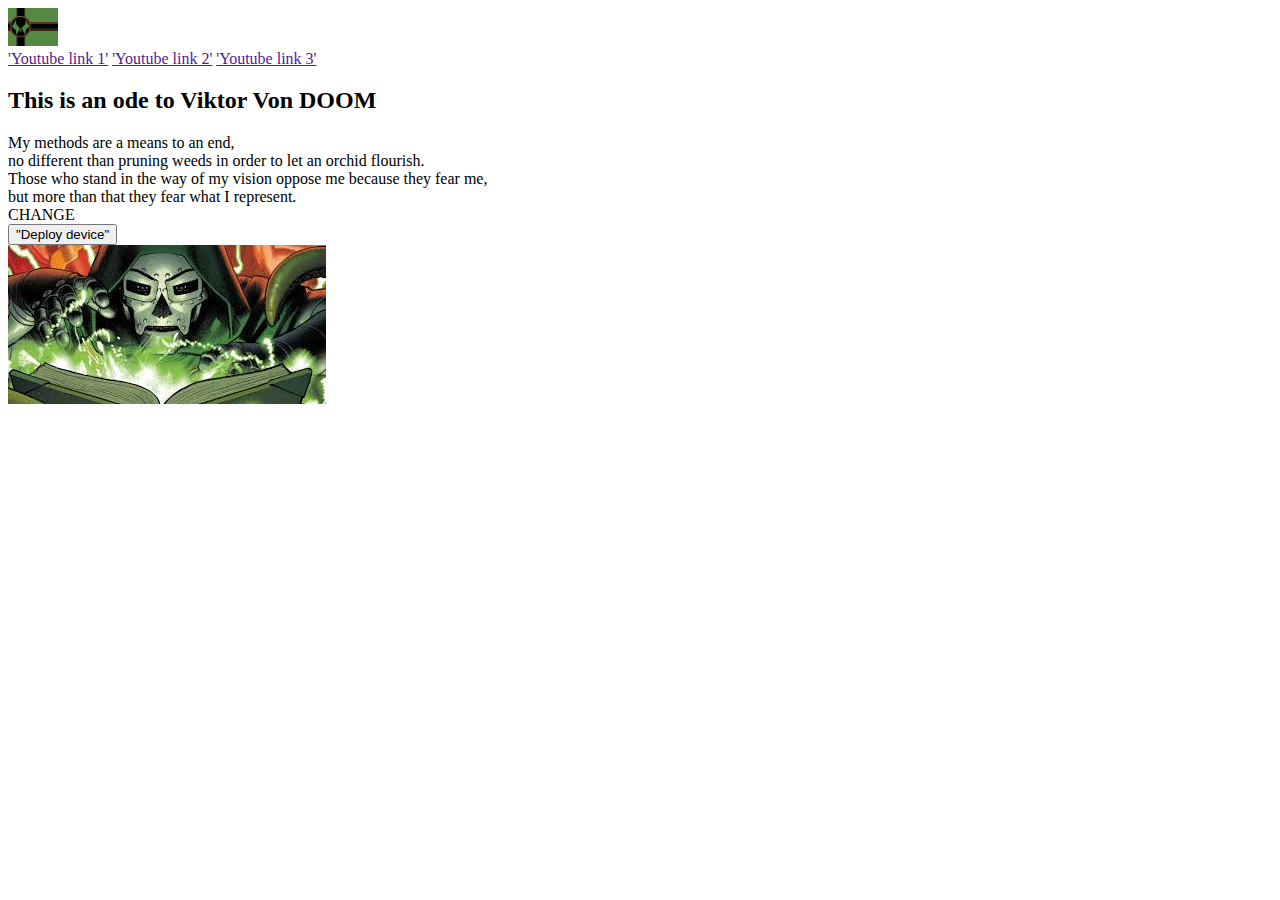
==== index.html @ a86dbe4e "index creation, text img added in header" ====
<!DOCTYPE html>
<html lang="en">

<head>
    <meta charset="UTF-8">
    <meta name="viewport" content="width=device-width, initial-scale=1.0">
    <title>Document</title>
</head>

<body>
    <header>
        <div class="header container">
            <div class="logo container"><img style="width: 50px;" src="projectmaterial/logo.jpg" alt=""></div>
            <div class="links container">
                <a href="">'Youtube link 1'</a>
                <a href="">'Youtube link 2'</a>
                <a href="">'Youtube link 3'</a>
            </div>
        </div>
        <div class="header container two">
            <div class="signup shortcut container">
                <div class="title container"> <h2>This is an ode to Viktor Von DOOM</h2></div>
                <div class="text container">
                    My methods are a means to an end, 
                    <br>no different than pruning weeds in order to let an orchid flourish.
                    <br>Those who stand in the way of my vision oppose me because they fear me, 
                    <br> but more than that they fear what I represent. 
                    <br>CHANGE
                </div>
                <button>"Deploy device"</button>
            </div>
            <div class="image container"><img src="projectmaterial/headerimg.jfif" alt=""></div>
        </div>
    </header>

    <main>
        <div class="info container"></div>
        <div class="quote container"></div>
        <div class="signup container main"></div>
    </main>

    <footer>

    </footer>

</body>

</html>
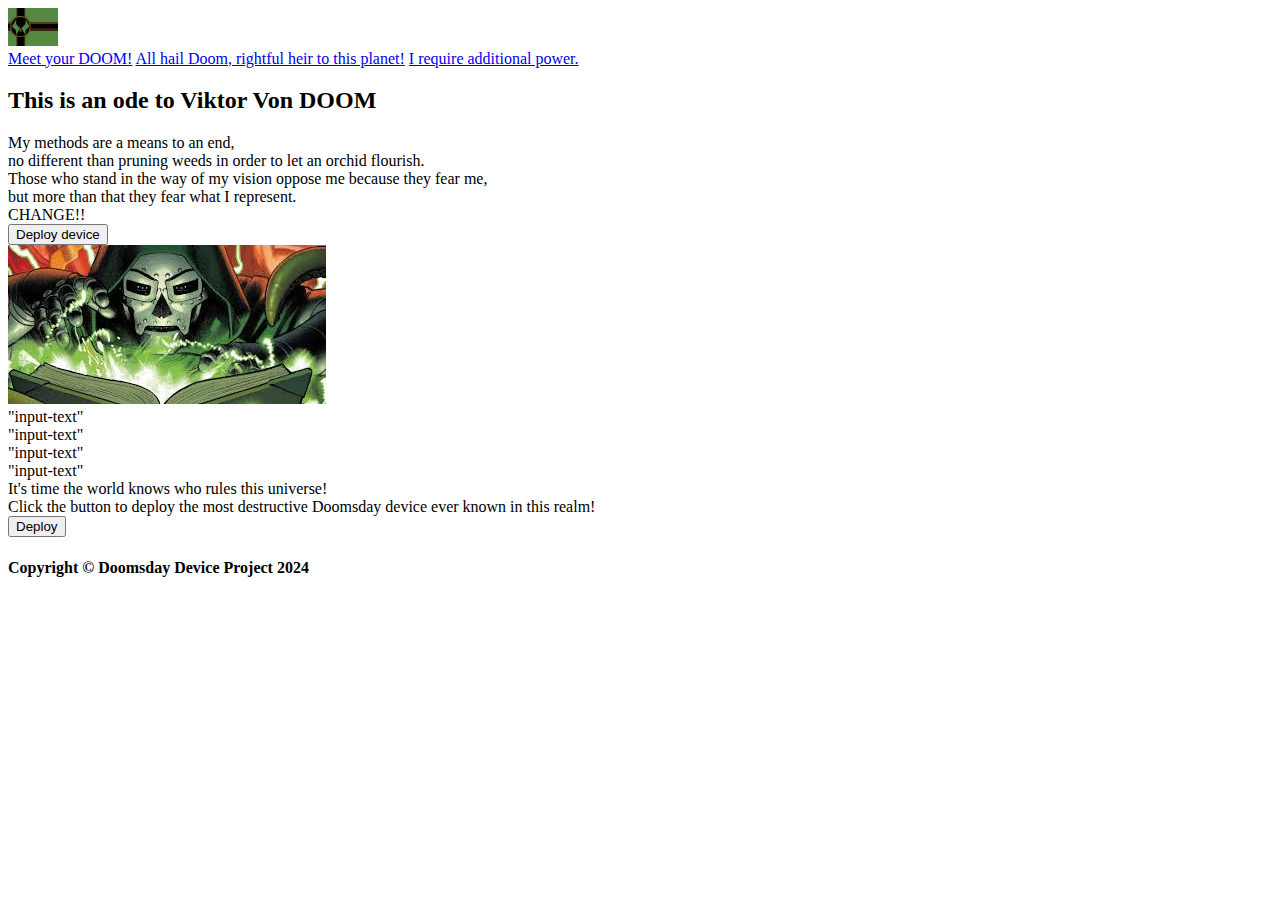
==== commit f8304aea: "main structure created, footer content added" ====
--- a/index.html
+++ b/index.html
@@ -5,42 +5,66 @@
     <meta charset="UTF-8">
     <meta name="viewport" content="width=device-width, initial-scale=1.0">
     <title>Document</title>
+    <script src="./device.html"></script>
 </head>
 
 <body>
+
     <header>
         <div class="header container">
             <div class="logo container"><img style="width: 50px;" src="projectmaterial/logo.jpg" alt=""></div>
             <div class="links container">
-                <a href="">'Youtube link 1'</a>
-                <a href="">'Youtube link 2'</a>
-                <a href="">'Youtube link 3'</a>
+                <a href="https://www.youtube.com/watch?v=JXOzMFmg_2w&ab_channel=ScreenCulture ">Meet your DOOM!</a>
+                <a href="https://www.cbr.com/things-you-never-knew-about-doctor-doom/">All hail Doom, rightful heir to
+                    this planet!</a>
+                <a href="https://www.youtube.com/watch?v=WffJfQPp7kE&t=515s&ab_channel=AntonioRecords">I require
+                    additional power.</a>
             </div>
         </div>
         <div class="header container two">
-            <div class="signup shortcut container">
-                <div class="title container"> <h2>This is an ode to Viktor Von DOOM</h2></div>
+            <div class="device shortcut container">
+                <div class="title container">
+                    <h2>This is an ode to Viktor Von DOOM</h2>
+                </div>
                 <div class="text container">
-                    My methods are a means to an end, 
+                    My methods are a means to an end,
                     <br>no different than pruning weeds in order to let an orchid flourish.
-                    <br>Those who stand in the way of my vision oppose me because they fear me, 
-                    <br> but more than that they fear what I represent. 
-                    <br>CHANGE
+                    <br>Those who stand in the way of my vision oppose me because they fear me,
+                    <br> but more than that they fear what I represent.
+                    <br>CHANGE!!
                 </div>
-                <button>"Deploy device"</button>
+                <button>
+                    <a href="device.html"></a> Deploy device
+                </button>
             </div>
             <div class="image container"><img src="projectmaterial/headerimg.jfif" alt=""></div>
         </div>
     </header>
 
     <main>
-        <div class="info container"></div>
-        <div class="quote container"></div>
-        <div class="signup container main"></div>
+        <div class="info container">
+            <div class="infotitle"></div>
+            <div class="cards">
+                <div class="card"><img src="" alt="">"input-text"</div>
+                <div class="card"><img src="" alt="">"input-text"</div>
+                <div class="card"><img src="" alt="">"input-text"</div>
+                <div class="card"><img src="" alt="">"input-text"</div>
+            </div>
+        </div>
+        <div class="quote container">
+            <div class="quote container"></div>
+            <div class="signature"></div>
+        </div>
+        <div class="device container main">
+            <div class="textwall">It's time the world knows who rules this universe! 
+                <br>Click the button to deploy the most destructive Doomsday device ever known in this realm!
+            </div>
+            <div class=""> <button>Deploy</button></div>
+        </div>
     </main>
 
     <footer>
-
+        <h4>Copyright © Doomsday Device Project 2024 </h4>
     </footer>
 
 </body>
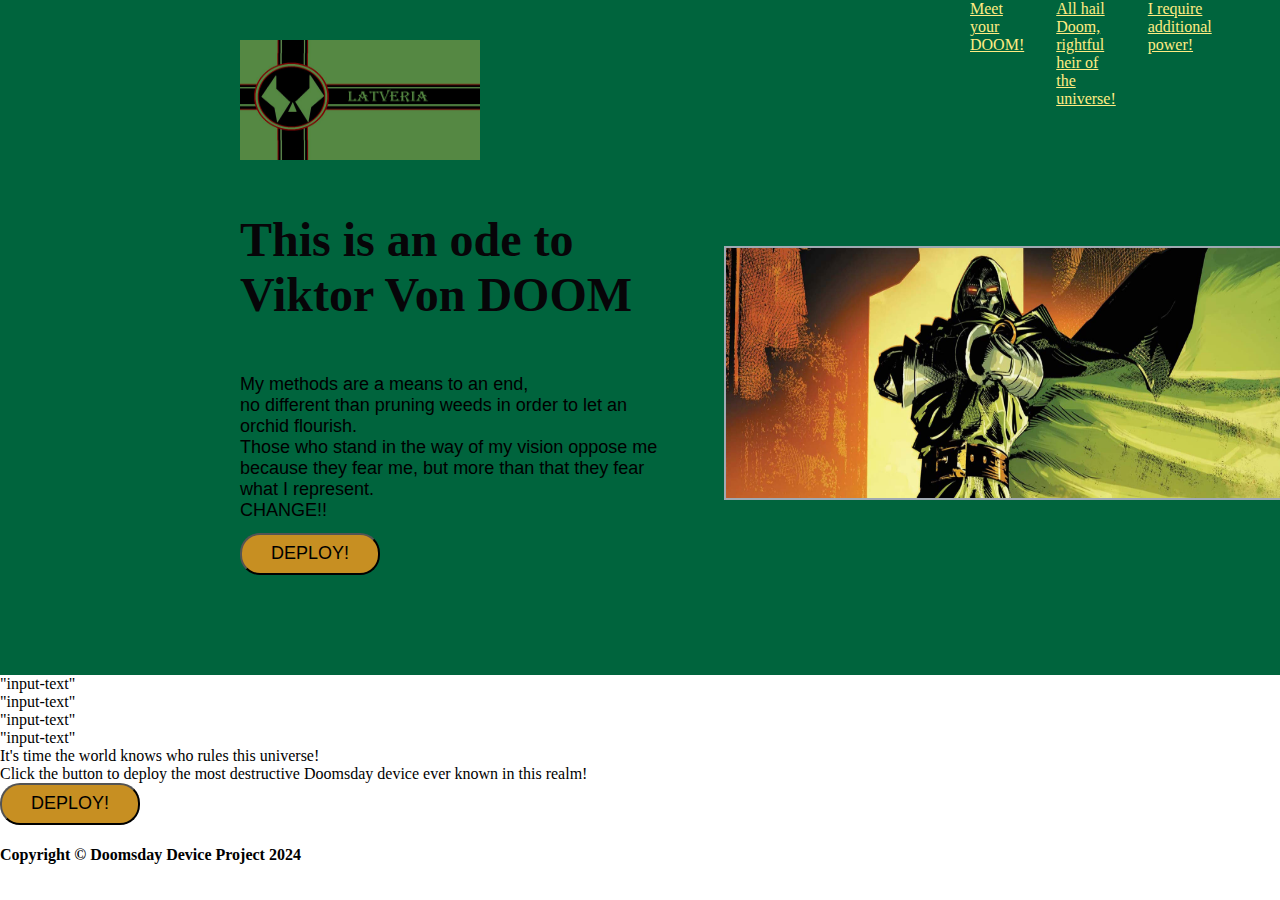
==== commit 2713eebe: "completed header section, added new imgs" ====
--- a/index.html
+++ b/index.html
@@ -5,44 +5,43 @@
     <meta charset="UTF-8">
     <meta name="viewport" content="width=device-width, initial-scale=1.0">
     <title>Document</title>
-    <script src="./device.html"></script>
+    <link rel="stylesheet" href="device.html">
+    <link rel="stylesheet" href="stylesheet.css">
 </head>
 
 <body>
 
     <header>
-        <div class="header container">
-            <div class="logo container"><img style="width: 50px;" src="projectmaterial/logo.jpg" alt=""></div>
-            <div class="links container">
-                <a href="https://www.youtube.com/watch?v=JXOzMFmg_2w&ab_channel=ScreenCulture ">Meet your DOOM!</a>
-                <a href="https://www.cbr.com/things-you-never-knew-about-doctor-doom/">All hail Doom, rightful heir to
-                    this planet!</a>
-                <a href="https://www.youtube.com/watch?v=WffJfQPp7kE&t=515s&ab_channel=AntonioRecords">I require
-                    additional power.</a>
+        <div class="headercontainer">
+            <div class="logocontainer"><img style="width: 240px; height: 120px;" src="projectmaterial/logo3.jpg" alt=""></div>
+            <div class="linkscontainer">
+                <a style="color: #FFEC83;" href="https://www.youtube.com/watch?v=JXOzMFmg_2w&ab_channel=ScreenCulture ">Meet your DOOM!</a>
+                <a style="color: #FFEC83;" href="https://www.cbr.com/things-you-never-knew-about-doctor-doom/">All hail Doom, rightful heir of
+                    the universe!</a>
+                <a style="color: #FFEC83;" href="https://www.youtube.com/watch?v=WffJfQPp7kE&t=515s&ab_channel=AntonioRecords">I require additional power!</a>
             </div>
         </div>
-        <div class="header container two">
-            <div class="device shortcut container">
-                <div class="title container">
+        <div class="headercontainertwo">
+            <div class="deviceshortcutcontainer">
+                <div class="titlecontainer">
                     <h2>This is an ode to Viktor Von DOOM</h2>
                 </div>
-                <div class="text container">
-                    My methods are a means to an end,
-                    <br>no different than pruning weeds in order to let an orchid flourish.
-                    <br>Those who stand in the way of my vision oppose me because they fear me,
-                    <br> but more than that they fear what I represent.
-                    <br>CHANGE!!
+                <div class="textcontainer">
+                            My methods are a means to an end,
+                    <br>    no different than pruning weeds in order to let an orchid flourish.
+                    <br>    Those who stand in the way of my vision oppose me because they fear me,
+                            but more than that they fear what I represent.
+                    <br>    CHANGE!!
                 </div>
                 <button>
-                    <a href="device.html"></a> Deploy device
-                </button>
+                    <a href="device.html"></a> DEPLOY!</button>
             </div>
-            <div class="image container"><img src="projectmaterial/headerimg.jfif" alt=""></div>
+            <div class="imagecontainer"><img style="height: 250px; width: 600px; border: solid #9FA9B2 2px;"  src="projectmaterial/doomheader.img" alt=""></div>
         </div>
     </header>
 
     <main>
-        <div class="info container">
+        <div class="infocontainer">
             <div class="infotitle"></div>
             <div class="cards">
                 <div class="card"><img src="" alt="">"input-text"</div>
@@ -51,15 +50,15 @@
                 <div class="card"><img src="" alt="">"input-text"</div>
             </div>
         </div>
-        <div class="quote container">
-            <div class="quote container"></div>
+        <div class="quotecontainer">
+            <div class="quotebox"></div>
             <div class="signature"></div>
         </div>
-        <div class="device container main">
+        <div class="devicecontainermain">
             <div class="textwall">It's time the world knows who rules this universe! 
                 <br>Click the button to deploy the most destructive Doomsday device ever known in this realm!
             </div>
-            <div class=""> <button>Deploy</button></div>
+            <div class=""> <button>DEPLOY!</button></div>
         </div>
     </main>
 
--- a/stylesheet.css
+++ b/stylesheet.css
@@ -0,0 +1,76 @@
+body {
+    margin: 0px;
+    display: flex;
+    flex-direction: column;
+    height: max-content;
+}
+
+header {
+    display: flex;
+    flex-direction: column;
+    align-items: center;
+    background-color: #00643D;
+    padding-left: 240px;
+    padding-right: 240px;
+    gap: 64px;
+}
+
+.headercontainer {
+    display: flex;
+    justify-content: space-between;
+    align-items: center;
+    width: 100%;
+    gap: 680px;
+}
+
+.logocontainer {
+    width: 50px;
+    height: 40px;
+    padding-top: 12px;
+}
+
+.linkscontainer {
+    display: flex;
+    justify-content: space-between;
+    gap: 32px;
+}
+
+.headercontainertwo {
+    display: flex;
+    align-items: center;
+    justify-content: space-between;
+    width: 100%;
+    gap: 64px;
+    padding-bottom: 100px;
+}
+
+h2 {
+    font-size: 48px;
+    font-weight: 900;
+    color:  #070508;
+}
+
+.textcontainer {
+    font-size: 18px;
+    font-family:'Franklin Gothic Medium', 'Arial Narrow', Arial, sans-serif;
+    min-width: 420px;
+}
+
+.deviceshortcutcontainer {
+    display: flex;
+    flex-direction: column;
+    gap: 12px;
+}
+
+button {
+    width: 140px;
+    height: 42px;
+    border-radius: 20px;
+    background-color: #C78F22;
+    font-size: 18px;
+}
+.imagecontainer {
+    display: flex;
+    align-items: end;
+    justify-content: space-around;
+}
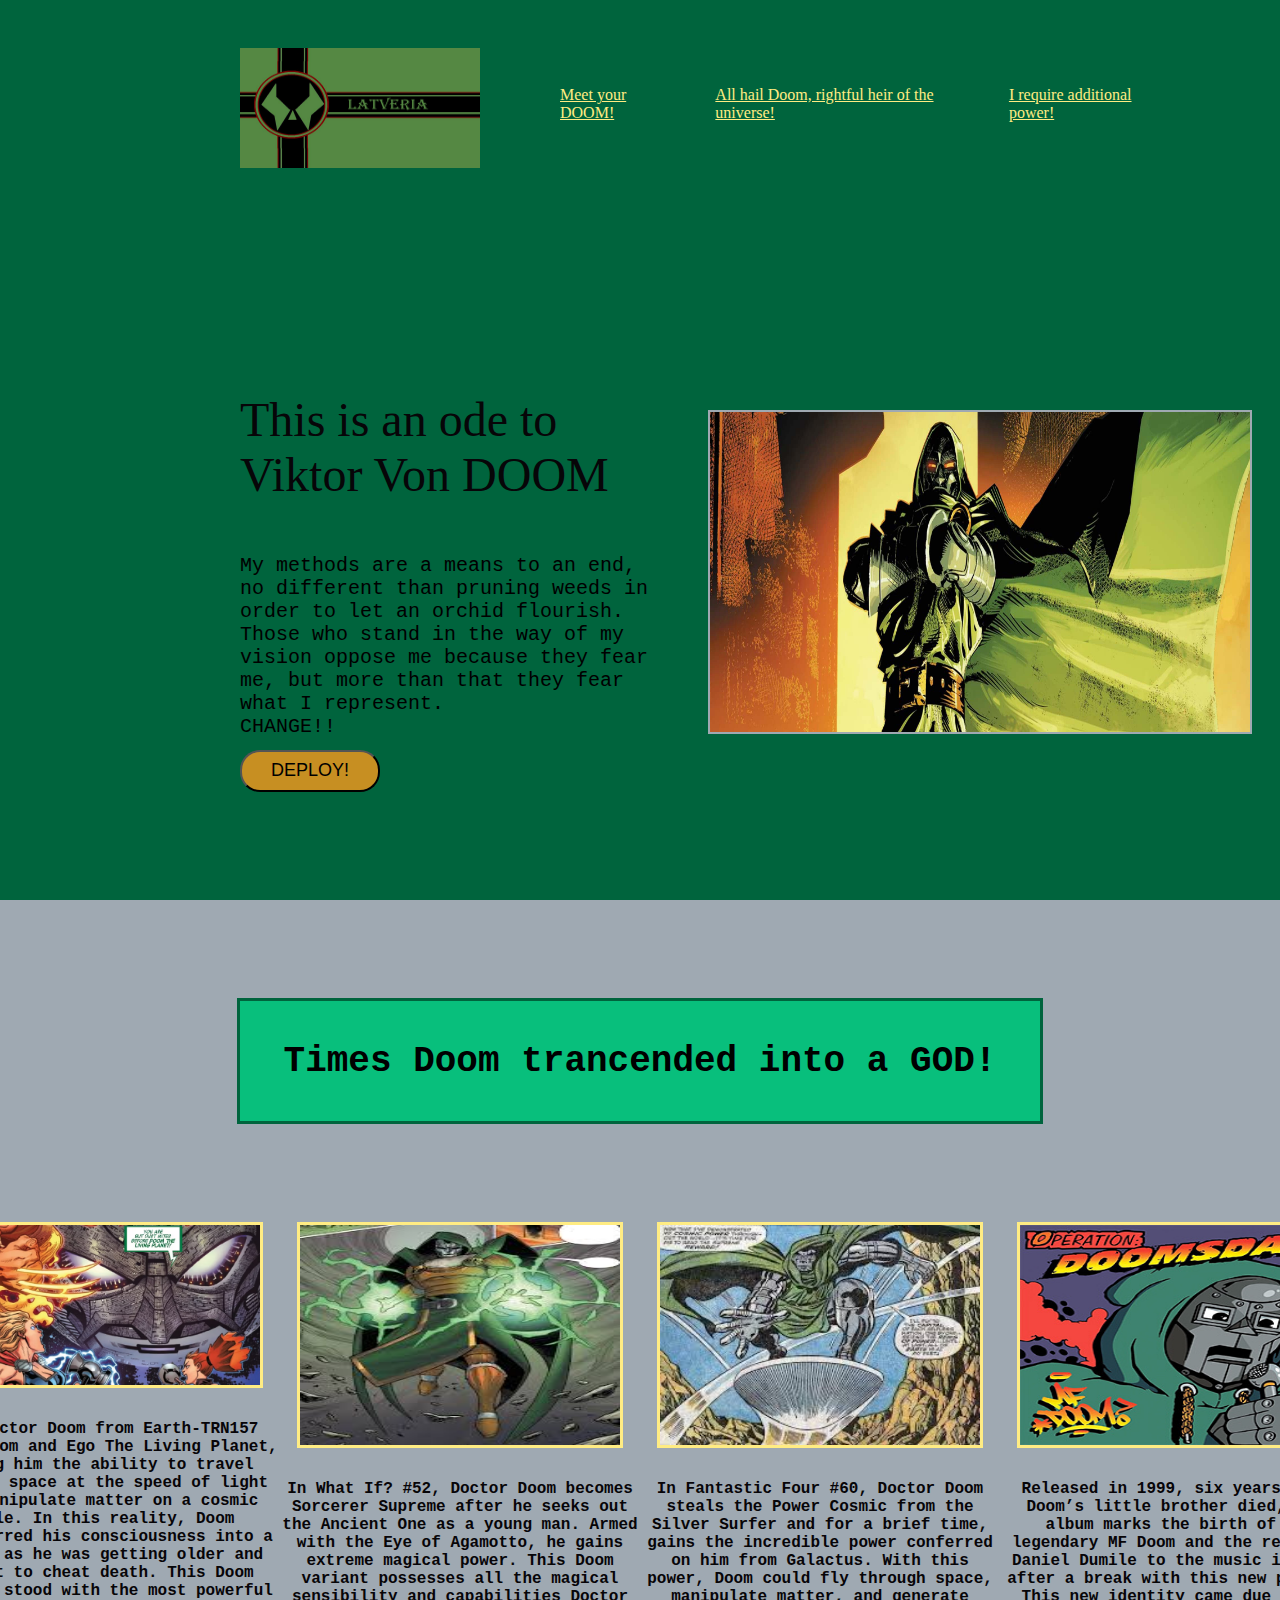
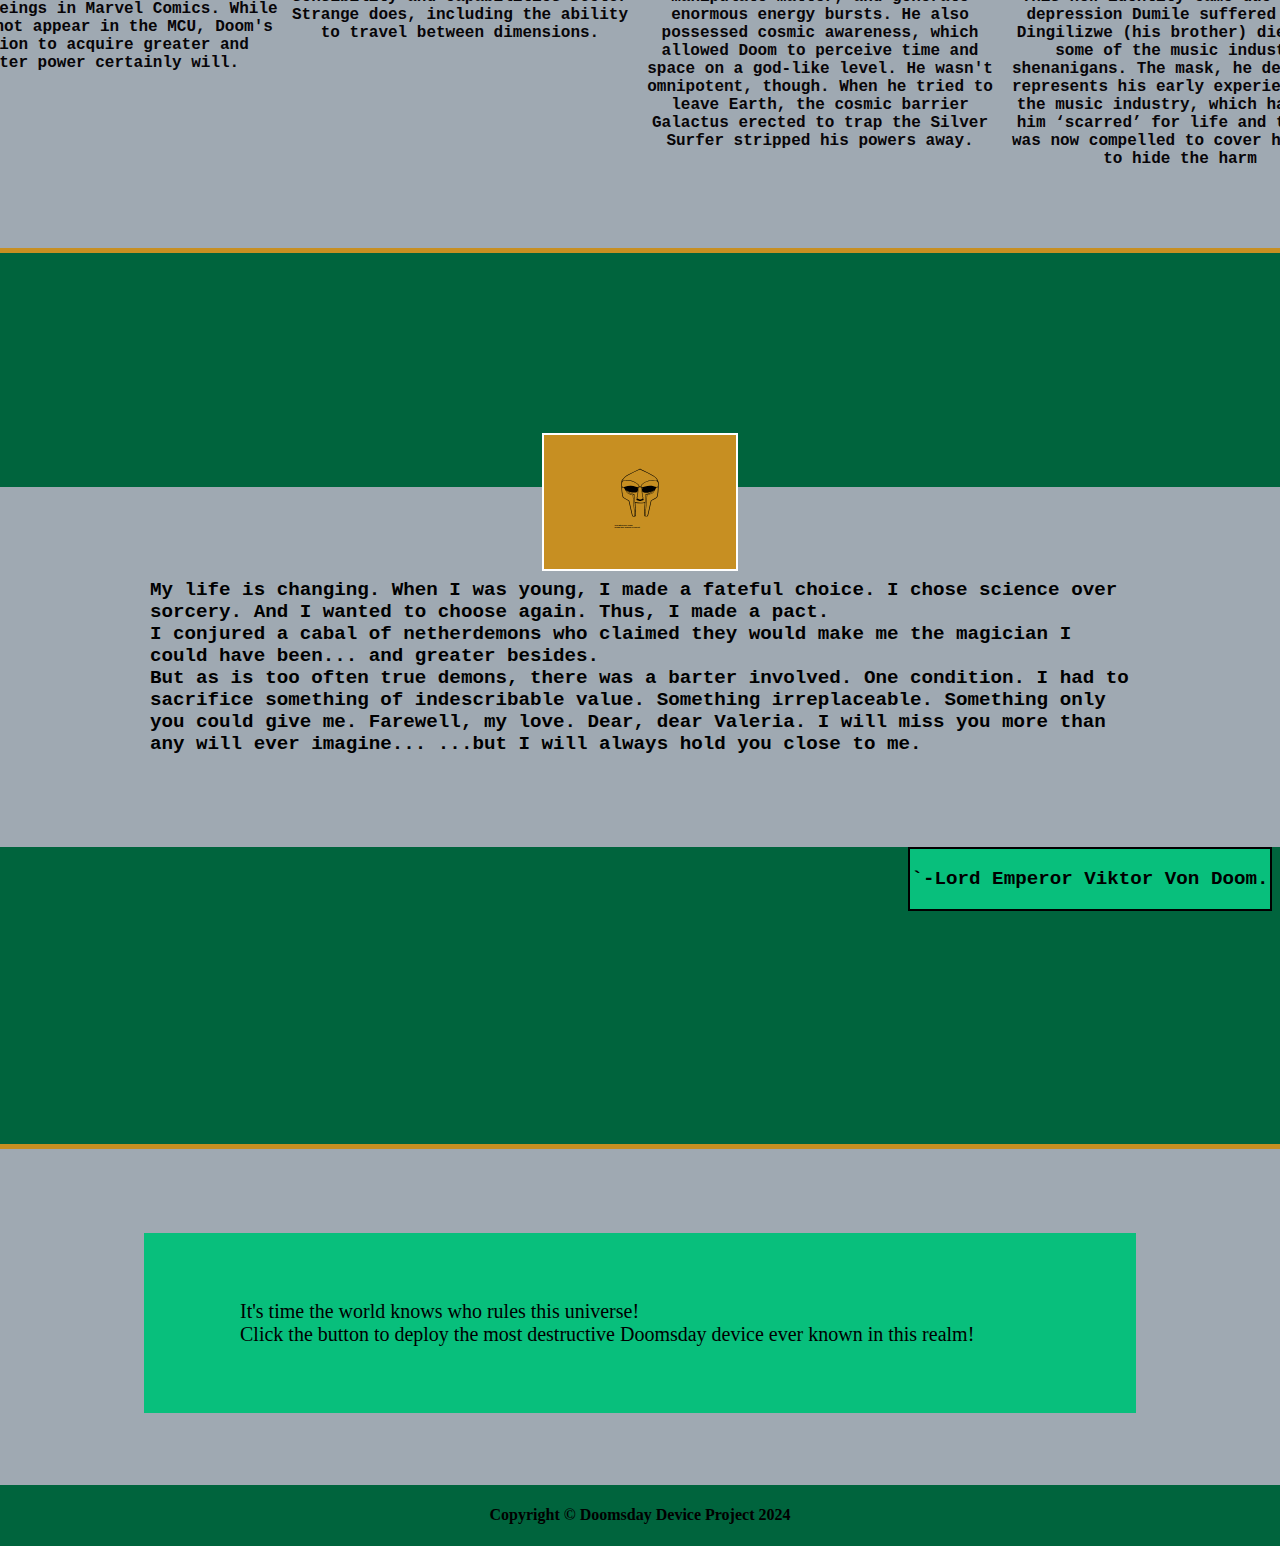
==== commit b7b00eb6: "added file" ====
--- a/index.html
+++ b/index.html
@@ -4,8 +4,7 @@
 <head>
     <meta charset="UTF-8">
     <meta name="viewport" content="width=device-width, initial-scale=1.0">
-    <title>Document</title>
-    <link rel="stylesheet" href="device.html">
+    <title>Odetodoctordoom</title>
     <link rel="stylesheet" href="stylesheet.css">
 </head>
 
@@ -13,12 +12,17 @@
 
     <header>
         <div class="headercontainer">
-            <div class="logocontainer"><img style="width: 240px; height: 120px;" src="projectmaterial/logo3.jpg" alt=""></div>
+            <div class="logocontainer"><img style="width: 240px; height: 120px;" src="projectmaterial/logo3.jpg" alt="">
+            </div>
             <div class="linkscontainer">
-                <a style="color: #FFEC83;" href="https://www.youtube.com/watch?v=JXOzMFmg_2w&ab_channel=ScreenCulture ">Meet your DOOM!</a>
-                <a style="color: #FFEC83;" href="https://www.cbr.com/things-you-never-knew-about-doctor-doom/">All hail Doom, rightful heir of
+                <a style="color: #FFEC83;"
+                    href="https://www.youtube.com/watch?v=JXOzMFmg_2w&ab_channel=ScreenCulture ">Meet your DOOM!</a>
+                <a style="color: #FFEC83;" href="https://www.cbr.com/things-you-never-knew-about-doctor-doom/">All hail
+                    Doom, rightful heir of
                     the universe!</a>
-                <a style="color: #FFEC83;" href="https://www.youtube.com/watch?v=WffJfQPp7kE&t=515s&ab_channel=AntonioRecords">I require additional power!</a>
+                <a style="color: #FFEC83;"
+                    href="https://www.youtube.com/watch?v=WffJfQPp7kE&t=515s&ab_channel=AntonioRecords">I require
+                    additional power!</a>
             </div>
         </div>
         <div class="headercontainertwo">
@@ -27,39 +31,90 @@
                     <h2>This is an ode to Viktor Von DOOM</h2>
                 </div>
                 <div class="textcontainer">
-                            My methods are a means to an end,
-                    <br>    no different than pruning weeds in order to let an orchid flourish.
-                    <br>    Those who stand in the way of my vision oppose me because they fear me,
-                            but more than that they fear what I represent.
-                    <br>    CHANGE!!
+                    My methods are a means to an end,
+                    <br> no different than pruning weeds in order to let an orchid flourish.
+                    <br> Those who stand in the way of my vision oppose me because they fear me,
+                    but more than that they fear what I represent.
+                    <br> CHANGE!!
                 </div>
-                <button>
-                    <a href="device.html"></a> DEPLOY!</button>
+                <a href="./linkfile/device.html"><button> DEPLOY!</button></a>
             </div>
-            <div class="imagecontainer"><img style="height: 250px; width: 600px; border: solid #9FA9B2 2px;"  src="projectmaterial/doomheader.img" alt=""></div>
+            <div class="imagecontainer"><img style="height: 320px; width: 540px; border: solid #9FA9B2 2px;"
+                    src="projectmaterial/doomheader.img" alt=""></div>
         </div>
     </header>
 
     <main>
         <div class="infocontainer">
-            <div class="infotitle"></div>
+            <div class="infotitle">Times Doom trancended into a GOD!</div>
             <div class="cards">
-                <div class="card"><img src="" alt="">"input-text"</div>
-                <div class="card"><img src="" alt="">"input-text"</div>
-                <div class="card"><img src="" alt="">"input-text"</div>
-                <div class="card"><img src="" alt="">"input-text"</div>
+
+                <div class="card"><img style="height: 700px; width: 320px; border: solid 3px #FFEC83;"
+                        src="./projectmaterial/cardone.avif" alt="">
+                    The Doctor Doom from Earth-TRN157 fuses Doom and Ego The Living Planet, giving him the ability to
+                    travel through space at the speed of light and manipulate matter on a cosmic scale.
+                    In this reality, Doom transferred his consciousness into a planet as he was getting older and sought
+                    to cheat death.
+                    This Doom variant stood with the most powerful cosmic beings in Marvel Comics. While he may not
+                    appear in the MCU, Doom's ambition to acquire greater and greater power certainly will.</div>
+
+
+
+                <div class="card"><img style="height: 220px; width: 320px; border: solid 3px #FFEC83;"
+                        src="./projectmaterial/card2.jfif" alt="">
+                    In What If? #52, Doctor Doom becomes Sorcerer Supreme after he seeks out the Ancient One as a young
+                    man.
+                    Armed with the Eye of Agamotto, he gains extreme magical power.
+                    This Doom variant possesses all the magical sensibility and capabilities Doctor Strange does,
+                    including the ability to travel between dimensions.</div>
+
+                <div class="card"><img style="height: 220px; width: 320px; border: solid 3px #FFEC83;"
+                        src="./projectmaterial/card3.jfif" alt="">In Fantastic Four #60, Doctor Doom steals the Power
+                    Cosmic from the Silver Surfer and for a brief time, gains the incredible power conferred on him from
+                    Galactus.
+                    With this power, Doom could fly through space, manipulate matter, and generate enormous energy
+                    bursts.
+                    He also possessed cosmic awareness, which allowed Doom to perceive time and space on a god-like
+                    level.
+                    He wasn't omnipotent, though. When he tried to leave Earth, the cosmic barrier Galactus erected to
+                    trap the Silver Surfer stripped his powers away.</div>
+
+
+
+                <div class="card"><img style="height: 220px; width: 320px; border: solid 3px #FFEC83;"
+                        src="/projectmaterial/card4.jpeg" alt="">Released in 1999, six years after Doom’s little brother
+                    died, this album marks the birth of the legendary MF Doom and the return of Daniel Dumile to the
+                    music industry after a break with this new persona.
+                    This new identity came due to the depression Dumile suffered after Dingilizwe (his brother) died,
+                    and some of the music industry shenanigans.
+                    The mask, he declared, represents his early experiences in the music industry, which had left him
+                    ‘scarred’ for life and that he was now compelled to cover his face to hide the harm</div>
             </div>
         </div>
         <div class="quotecontainer">
-            <div class="quotebox"></div>
-            <div class="signature"></div>
+            <div class="quoteboxout">
+                <div class="stump">
+                    <img  src="./projectmaterial/noun-mf-doom-642986.svg" alt="">
+                </div>
+                <div class="quoteboxin">
+                    My life is changing. When I was young, I made a fateful choice.
+                    I chose science over sorcery. And I wanted to choose again. Thus, I made a pact.
+                    <br>I conjured a cabal of netherdemons who claimed they would make me the magician I could have
+                    been... and greater besides.
+                    <br>But as is too often true demons, there was a barter involved. One condition. I had to sacrifice
+                    something of indescribable value.
+                    Something irreplaceable. Something only you could give me. Farewell, my love. Dear, dear Valeria.
+                    I will miss you more than any will ever imagine... ...but I will always hold you close to me.
+                </div>
+            </div>
+            <div class="signature">`-Lord Emperor Viktor Von Doom.</div>
         </div>
         <div class="devicecontainermain">
-            <div class="textwall">It's time the world knows who rules this universe! 
+            <div class="textwall"> It's time the world knows who rules this universe!
                 <br>Click the button to deploy the most destructive Doomsday device ever known in this realm!
-            </div>
-            <div class=""> <button>DEPLOY!</button></div>
+                
         </div>
+   
     </main>
 
     <footer>
--- a/stylesheet.css
+++ b/stylesheet.css
@@ -2,7 +2,6 @@
     margin: 0px;
     display: flex;
     flex-direction: column;
-    height: max-content;
 }
 
 header {
@@ -12,48 +11,51 @@
     background-color: #00643D;
     padding-left: 240px;
     padding-right: 240px;
-    gap: 64px;
+    gap: 180px;
+    min-height: 100vh;
 }
 
 .headercontainer {
     display: flex;
     justify-content: space-between;
     align-items: center;
+    gap: 80px;
+    padding-top: 36px;
     width: 100%;
-    gap: 680px;
 }
 
 .logocontainer {
-    width: 50px;
-    height: 40px;
     padding-top: 12px;
 }
 
 .linkscontainer {
     display: flex;
+    justify-content: space-evenly;
+    align-items: center;
+    gap: 46px;
+    min-width: 600px;
+}
+
+.headercontainertwo {
+    display: flex;
+    align-items: center;
     justify-content: space-between;
-    gap: 32px;
-}
-
-.headercontainertwo {
-    display: flex;
-    align-items: center;
-    justify-content: space-between;
+    padding-bottom: 100px;
+    gap: 48px;
     width: 100%;
-    gap: 64px;
-    padding-bottom: 100px;
 }
 
 h2 {
     font-size: 48px;
-    font-weight: 900;
+    font-weight: 500;
     color:  #070508;
+    font-family: Copperplate, Papyrus, fantasy;
 }
 
 .textcontainer {
-    font-size: 18px;
-    font-family:'Franklin Gothic Medium', 'Arial Narrow', Arial, sans-serif;
+    font-size: 20px;
     min-width: 420px;
+    font-family: "Courier New", Courier, monospace;
 }
 
 .deviceshortcutcontainer {
@@ -74,3 +76,147 @@
     align-items: end;
     justify-content: space-around;
 }
+
+main {
+    display: flex;
+    flex-direction: column;
+    align-items: center;
+    width: 100%;
+    background-color: #9FA9B2;
+    gap: 48px;
+}
+
+.infocontainer {
+    display: flex;
+    flex-direction: column;
+    align-items: center;
+    justify-content: space-evenly;
+    min-height: 100vh;
+}
+
+.infotitle{
+    display: flex;
+    min-width: 800px;
+    min-height: 120px;
+    justify-content: space-around;
+    align-items: center;
+    font-weight: 900;
+    font-size: 36px;
+    font-family: "Courier New", Courier, monospace;
+    background-color: #08BF7C;
+    border: solid #00643D;
+}
+
+.cards {
+    display: flex;
+    justify-content: space-evenly;
+    height: 480px;
+}
+
+.card{
+    display: flex;
+    flex-direction: column;
+    align-items: center;
+    text-wrap: wrap;
+    width: 360px;
+    height: 280px;
+    gap: 32px;
+    font-family: "Courier New", Courier, monospace;
+    font-weight: bolder;
+    color: #070508;
+    text-align: center;
+}
+
+.quotecontainer {
+    display: flex;
+    flex-direction: column;
+    align-items: center;
+    justify-content: center;
+    height: 99vh;
+    background-color: #00643D;
+    border: solid 5px #C78F22;
+    position: relative;
+}
+
+.quoteboxout {
+    display: flex;
+    flex-direction: column;
+    justify-content:center;
+    align-items: center;
+    padding-left: 32px;
+    padding-right: 32px;
+    min-width: 1826px;
+    height: 360px;
+    background-color: #9FA9B2;
+    font-weight: bolder;
+    font-size: larger;
+    font-family: "Courier New", Courier, monospace;;
+}
+
+.stump {
+    background-color: #C78F22;
+    transform: translateX(-50%);
+    border: solid 2px white;
+    padding: 32px 64px;
+    top: 180px;
+    left: 50%;
+    position: absolute;
+}
+
+.quoteboxin {
+    display: flex;
+    flex-direction: column;
+    max-width: 980px;
+
+}
+.signature {
+    display: flex;
+    min-width: 360px;
+    min-height: 60px;
+    background-color: #08BF7C;
+    margin-left: 900px;
+    font-family: "Courier New", Courier, monospace;
+    font-size: larger;
+    font-weight: bolder;
+    align-items: center;
+    justify-content: space-around;
+    border: solid 2px black;
+}
+
+.devicecontainermain {
+    display: flex;
+    min-height: 80px;
+    align-items: center;
+    gap: 80px;
+    padding: 36px;
+    margin-bottom: 36px;
+}
+
+.textwall {
+    font-size: 20px;
+    background-color: #08BF7C;
+    display: flex;
+    gap: 82px;
+    width: 800px;
+    height: 180px;
+    align-items: center;
+    padding-left: 96px;
+    padding-right: 96px;
+}
+
+footer {
+    display: flex;
+    align-items: center;
+    justify-content: center;
+    background-color: #00643D;
+   
+}
+
+.devicebody {
+    display: flex;
+    justify-content: space-around;
+    align-items: center;
+    height: 100vh;
+    background-color: #070508;
+}
+
